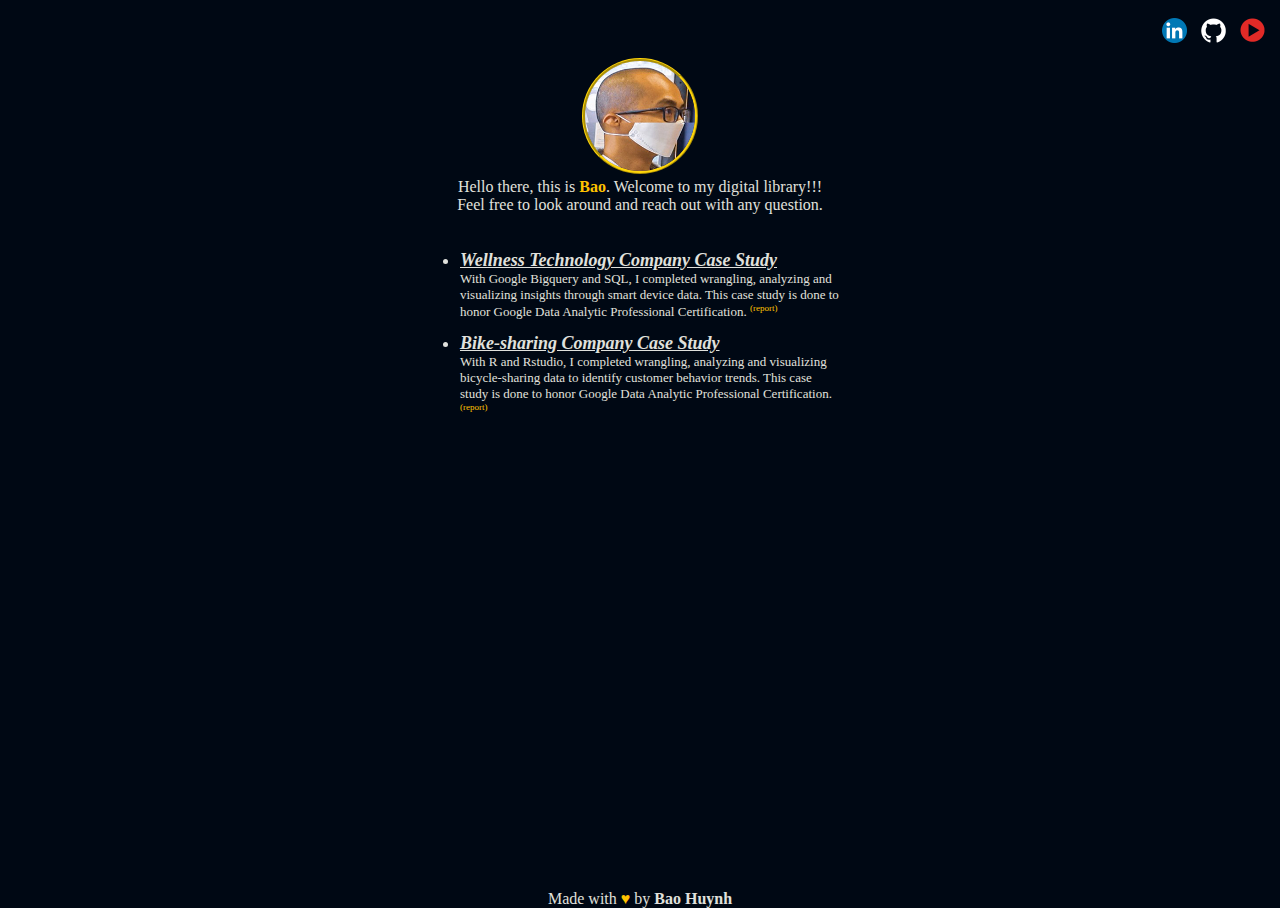
==== index.html @ 53e6f5b4 "Update index.html" ====
<!DOCTYPE html>
<html lang="en">
    <head>
        <title>Bao Archive | A Digital Library of Case Study</title>
        <link rel="icon" href="img/tablogo.png">
        <link rel="stylesheet" href="style_v1.css">
    </head>
    <body>
        <header>    
            <a target="_blank" href="https://www.youtube.com/channel/@Bao_IO_Universe"><img class="social" src="img/youtube-logo.png"></a>
            <a target="_blank" href="https://github.com/bhuynhn"><img class="social-gh" src="img/github-logo.png"></a>
            <a target="_blank" href="https://linkedin.com/in/bhuynh88"><img class="social-linkedin" src="img/linkedin-logo.png"></a>
        </header>
        
        <main class="layout-main">
            <img src="img/pfp.png">
            <p class="greeting"><span>Hello there, this is <mark class="yellow">Bao</mark>. Welcome to my digital library!!!</span><span>Feel free to look around and reach out with any question.</span></p>
            <div class="container">
                <ul>
                    <li><a href="wellness-tech-analysis.html" title="read more">Wellness Technology Company Case Study</a></li>
                    <p class="descriptions">With Google Bigquery and SQL, I completed wrangling, analyzing and visualizing insights through smart device data. This case study is done to honor <a class="underlink" target="_blank" href="https://www.credly.com/badges/4d6e228c-501a-4f76-9b1e-997f92a6f0d5/linked_in?t=rp12za">Google Data Analytic Professional Certification.</a>     <a class="details" href="wellness-tech-analysis.html" title="read more">(report)</a></p>
                    <li><a href="bike-sharing-analysis.html" title="read more">Bike-sharing Company Case Study</a></li>
                    <p class="descriptions">With R and Rstudio, I completed wrangling, analyzing and visualizing bicycle-sharing data to identify customer behavior trends. This case study is done to honor <a class="underlink" target="_blank" href="https://www.credly.com/badges/4d6e228c-501a-4f76-9b1e-997f92a6f0d5/linked_in?t=rp12za">Google Data Analytic Professional Certification.</a>     <a class="details" href="bike-sharing-analysis.html" title="read more">(report)</a></p>
                </ul>    
            </div>
        </main>
        <footer class="layout-footer">
            Made with <span style="color: #ffc300">♥</span> by <mark class="bold">Bao Huynh</mark>
        </footer>
    </body>

</html>
---- style_v1.css ----
/* 000814 */
/* 001d3d */
/* 003566 */
/* ffc300 */
/* ffd60a */

html{
    height: 100%;
}

body{
    text-align: center;
    background-color: #000814;
    min-height: 100%;
    display: flex;
    flex-direction: column;
}

.greeting{
    padding-top: 0;
    margin-top: 0;
}

.container{
    padding-top: 20px;
}

.layout-main{
    flex-grow: 1;
  }
  
.layout-footer{
    background: 000814;
}

main img{
    max-width: 110px;
    text-align: center;
    border-radius: 150px;    
    border: 1mm ridge #ffd60a;
}

header img{
    -webkit-transition: width 1s, height 1s;
    transition: width 1s, height 1s;
}

header{
    height: 50px;
    padding-bottom: 0px;
}

header img{
    padding-top: 10px;
    padding-bottom: 10px;
    padding-left: 7px;
    padding-right: 7px;
    width: 25px;
    height: 25px;
}

header img:hover{
    width: 28px;
    height: 28px;
}

header img.social{
    float: right;
    border: none;
}

header img.social-gh{
    float: right;
    border: none;
}

header img.social-linkedin{
    float: right;
    border: none;
}

header p{
    color: #e0e1dd;
}

p{
    background-color: #000814;
    color: #e0e1dd;
}

p span{
    display: block;
}

mark.yellow{
    color:#ffc300;
    background: none;
    font-weight: bold;
}

ul{
    color: #e0e1dd;
    width: 400px;
    margin: 0 auto;    
}

li{
    text-align: left;
    font-style: italic;
    font-size: large;
    font-weight: bold;
}

.descriptions{
    margin-top: 0px;
    padding-top: 0px;
    font-size: small;
    text-align: left;
    max-width: 380px;
}

a{
    box-shadow: inset 0 0 0 0 #ffc300;
    color: #e0e1dd;
    margin: 0 -.25rem;
    padding: 0 .25rem;
    transition: color .3s ease-in-out, box-shadow .3s ease-in-out;
}

.underlink{
    text-decoration: none;
}

.underlink:hover{
    color: #ffc300;
}

.details{
    text-decoration: none;
}

.details{
    color: #ffc300;
    font-size: xx-small;
    vertical-align: super;
}

.details:hover{
    box-shadow: inset 400px 0 0 0 #ffc300;
    color: #000814;
}

li a:hover{
    box-shadow: inset 400px 0 0 0 #ffc300;
    color: #000814;
}

footer{
    color: #e0e1dd ;
    text-align: center;
    background-color: #000814;
}

mark.bold{
    color: #e0e1dd;
    background: none;
    font-weight: bold;
}
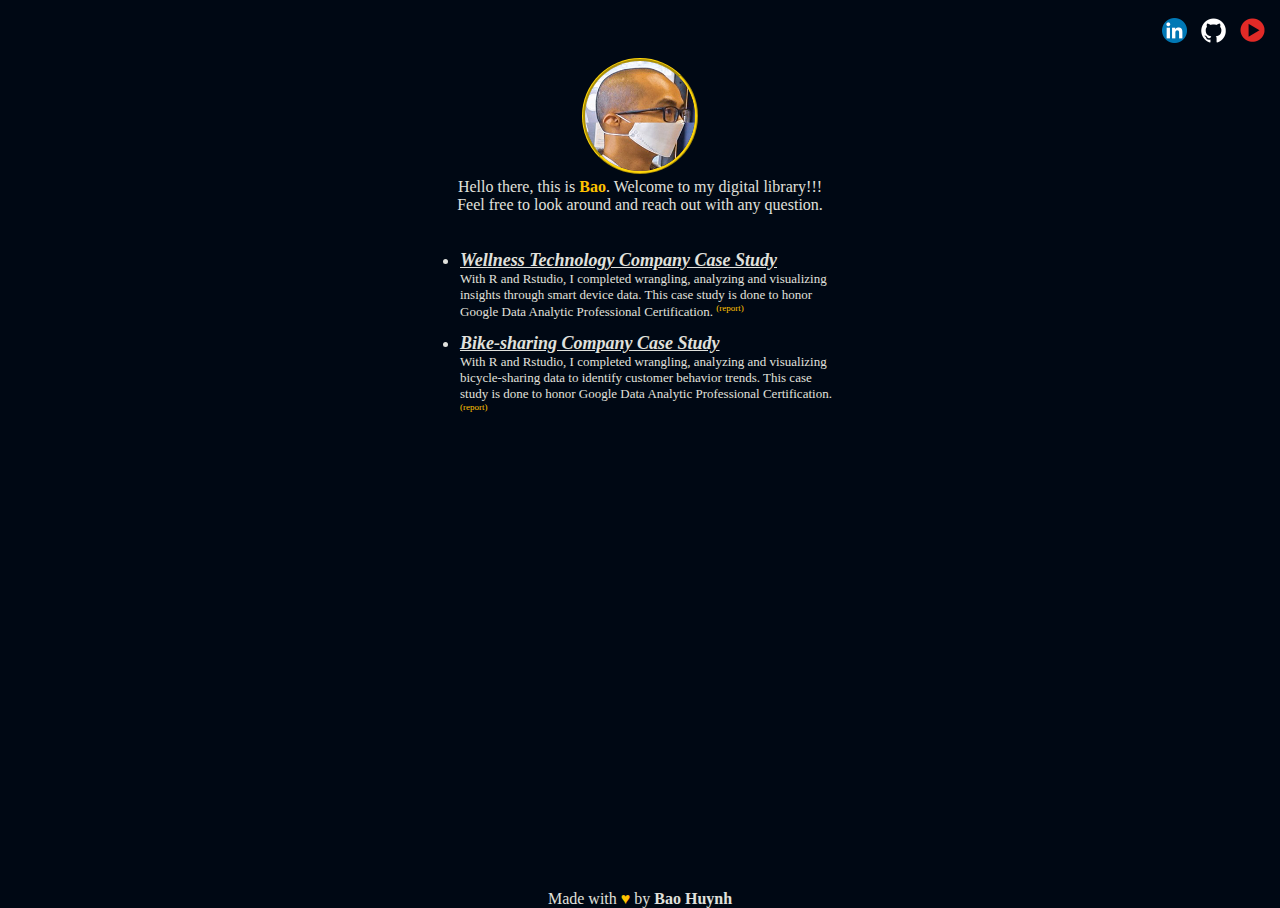
==== commit 0241ddc1: "Update index.html" ====
--- a/index.html
+++ b/index.html
@@ -1,7 +1,7 @@
 <!DOCTYPE html>
 <html lang="en">
     <head>
-        <title>Bao Archive | A Digital Library of Case Study</title>
+        <title>Bao's Archive | A Digital Library of Case Study</title>
         <link rel="icon" href="img/tablogo.png">
         <link rel="stylesheet" href="style_v1.css">
     </head>
@@ -11,14 +11,13 @@
             <a target="_blank" href="https://github.com/bhuynhn"><img class="social-gh" src="img/github-logo.png"></a>
             <a target="_blank" href="https://linkedin.com/in/bhuynh88"><img class="social-linkedin" src="img/linkedin-logo.png"></a>
         </header>
-        
         <main class="layout-main">
             <img src="img/pfp.png">
             <p class="greeting"><span>Hello there, this is <mark class="yellow">Bao</mark>. Welcome to my digital library!!!</span><span>Feel free to look around and reach out with any question.</span></p>
             <div class="container">
                 <ul>
                     <li><a href="wellness-tech-analysis.html" title="read more">Wellness Technology Company Case Study</a></li>
-                    <p class="descriptions">With Google Bigquery and SQL, I completed wrangling, analyzing and visualizing insights through smart device data. This case study is done to honor <a class="underlink" target="_blank" href="https://www.credly.com/badges/4d6e228c-501a-4f76-9b1e-997f92a6f0d5/linked_in?t=rp12za">Google Data Analytic Professional Certification.</a>     <a class="details" href="wellness-tech-analysis.html" title="read more">(report)</a></p>
+                    <p class="descriptions">With R and Rstudio, I completed wrangling, analyzing and visualizing insights through smart device data. This case study is done to honor <a class="underlink" target="_blank" href="https://www.credly.com/badges/4d6e228c-501a-4f76-9b1e-997f92a6f0d5/linked_in?t=rp12za">Google Data Analytic Professional Certification.</a>     <a class="details" href="wellness-tech-analysis.html" title="read more">(report)</a></p>
                     <li><a href="bike-sharing-analysis.html" title="read more">Bike-sharing Company Case Study</a></li>
                     <p class="descriptions">With R and Rstudio, I completed wrangling, analyzing and visualizing bicycle-sharing data to identify customer behavior trends. This case study is done to honor <a class="underlink" target="_blank" href="https://www.credly.com/badges/4d6e228c-501a-4f76-9b1e-997f92a6f0d5/linked_in?t=rp12za">Google Data Analytic Professional Certification.</a>     <a class="details" href="bike-sharing-analysis.html" title="read more">(report)</a></p>
                 </ul>    
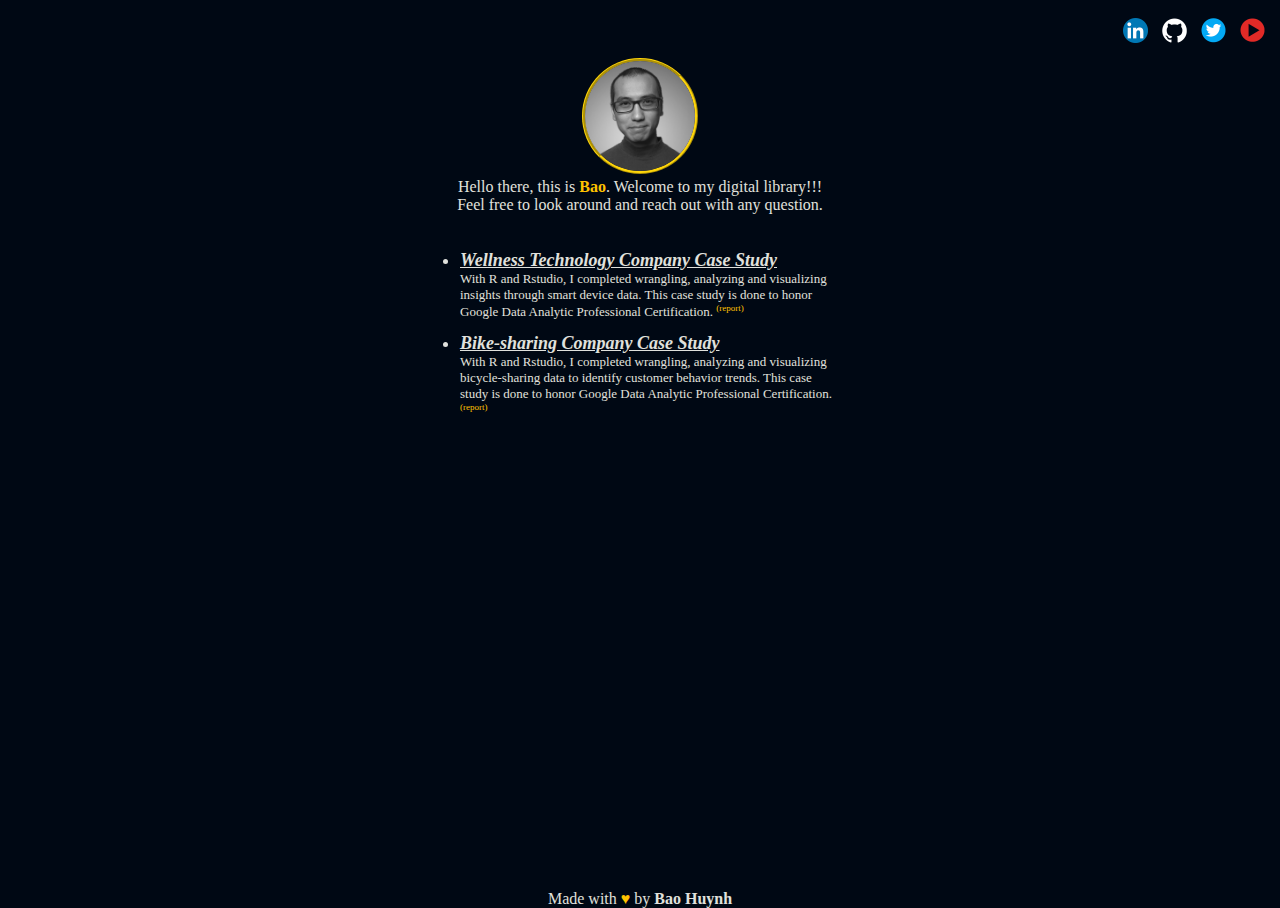
==== commit 2a8cd409: "update twitter logo, pfp" ====
--- a/index.html
+++ b/index.html
@@ -8,6 +8,7 @@
     <body>
         <header>    
             <a target="_blank" href="https://www.youtube.com/channel/@Bao_IO_Universe"><img class="social" src="img/youtube-logo.png"></a>
+            <a target="_blank" href="https://twitter.com/bao_huynh_n"><img class="social" src="img/twitter-logo.png"></a>
             <a target="_blank" href="https://github.com/bhuynhn"><img class="social-gh" src="img/github-logo.png"></a>
             <a target="_blank" href="https://linkedin.com/in/bhuynh88"><img class="social-linkedin" src="img/linkedin-logo.png"></a>
         </header>
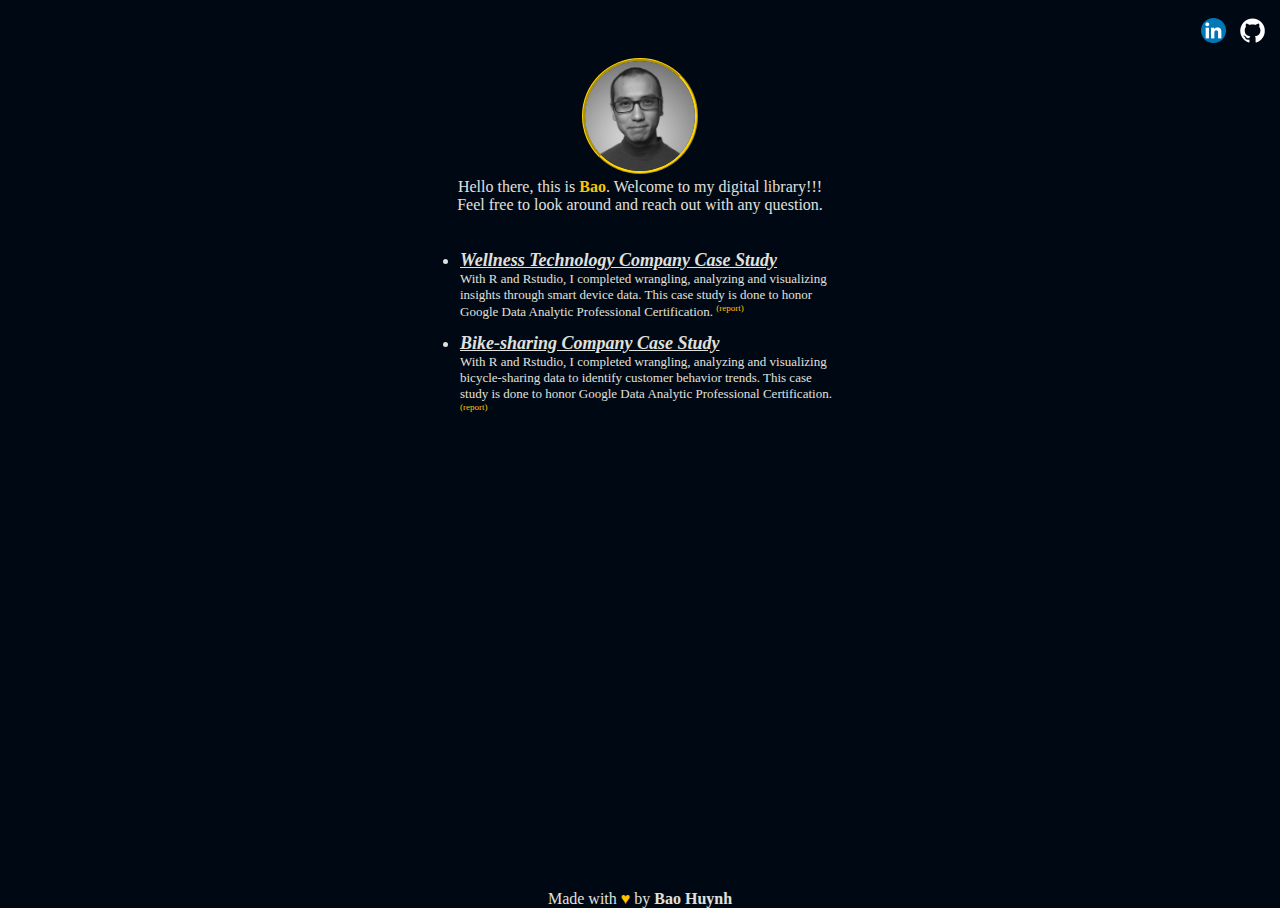
==== commit 6ff34896: "Update index.html" ====
--- a/index.html
+++ b/index.html
@@ -7,8 +7,6 @@
     </head>
     <body>
         <header>    
-            <a target="_blank" href="https://www.youtube.com/channel/@Bao_IO_Universe"><img class="social" src="img/youtube-logo.png"></a>
-            <a target="_blank" href="https://twitter.com/bao_huynh_n"><img class="social" src="img/twitter-logo.png"></a>
             <a target="_blank" href="https://github.com/bhuynhn"><img class="social-gh" src="img/github-logo.png"></a>
             <a target="_blank" href="https://linkedin.com/in/bhuynh88"><img class="social-linkedin" src="img/linkedin-logo.png"></a>
         </header>
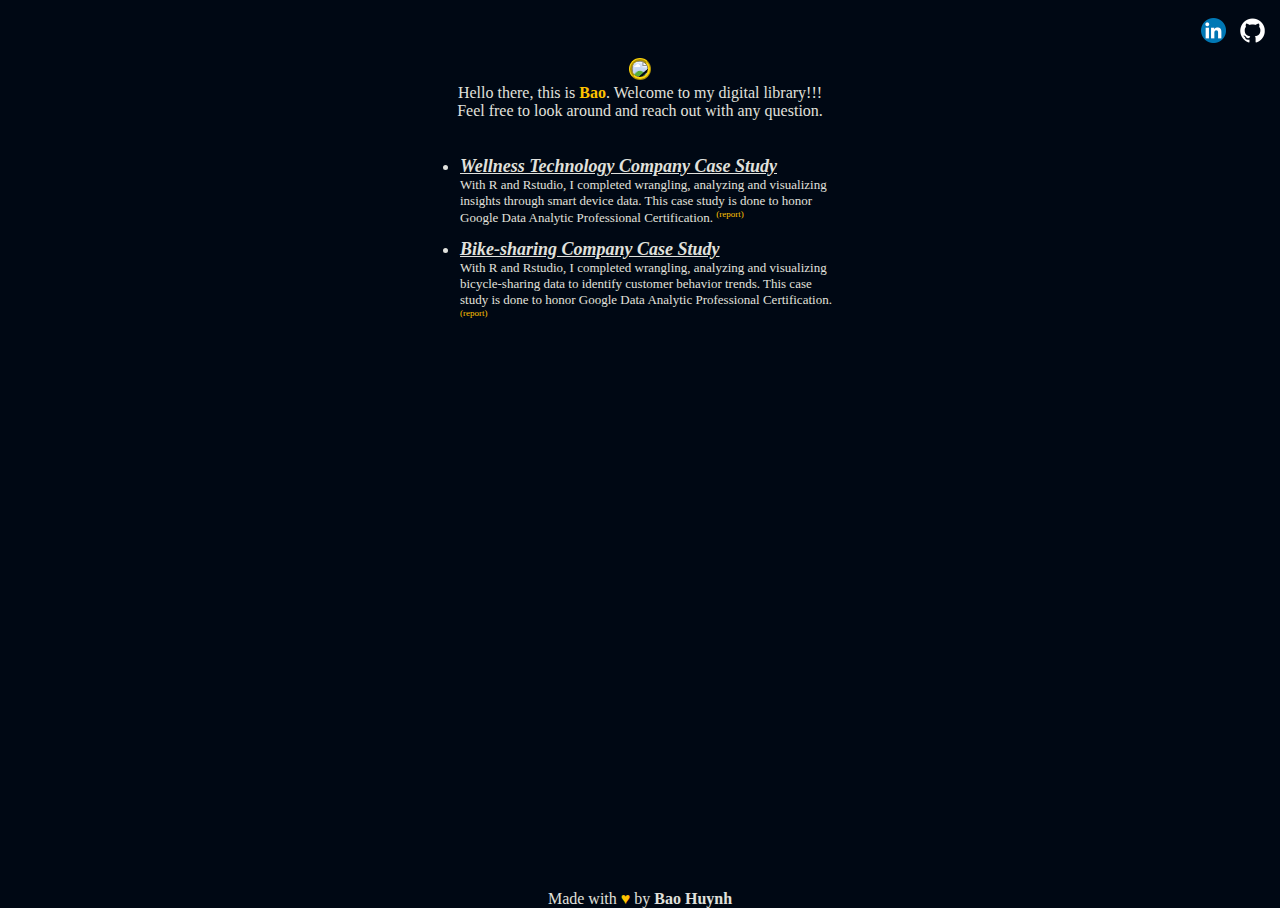
==== commit b3a240eb: "pfp upgrade" ====
--- a/index.html
+++ b/index.html
@@ -11,7 +11,7 @@
             <a target="_blank" href="https://linkedin.com/in/bhuynh88"><img class="social-linkedin" src="img/linkedin-logo.png"></a>
         </header>
         <main class="layout-main">
-            <img src="img/pfp.png">
+            <img src="img/pfp2.gif">
             <p class="greeting"><span>Hello there, this is <mark class="yellow">Bao</mark>. Welcome to my digital library!!!</span><span>Feel free to look around and reach out with any question.</span></p>
             <div class="container">
                 <ul>
